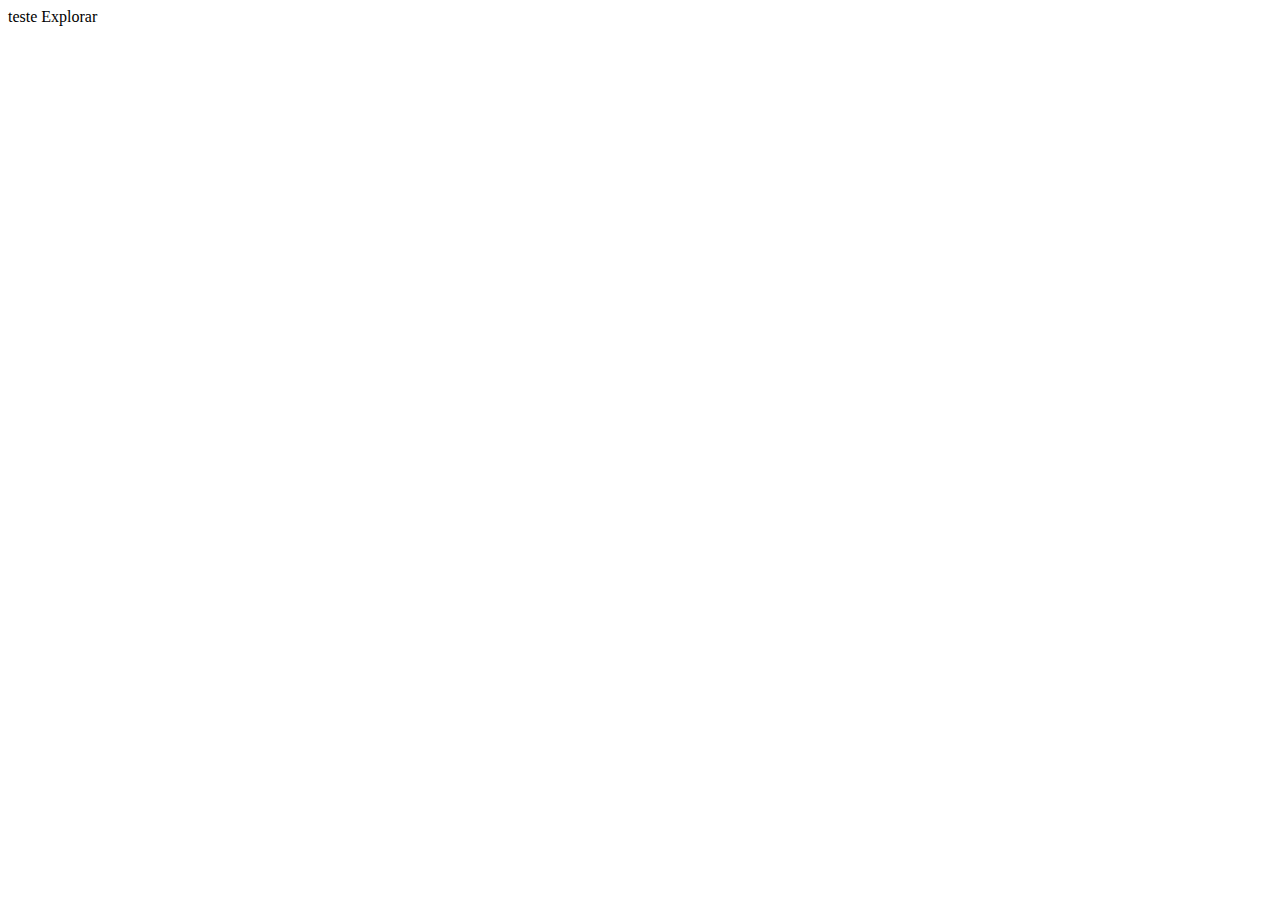
==== pages/explorar.html @ 11b1bac2 "primeiro commit" ====
<!DOCTYPE html>
<html lang="pt-br">
<head>
    <meta charset="UTF-8">
    <meta http-equiv="X-UA-Compatible" content="IE=edge">
    <meta name="viewport" content="width=device-width, initial-scale=1.0">
    <title>Document</title>
</head>
<body>
    <span>teste Explorar</span>
</body>
</html>
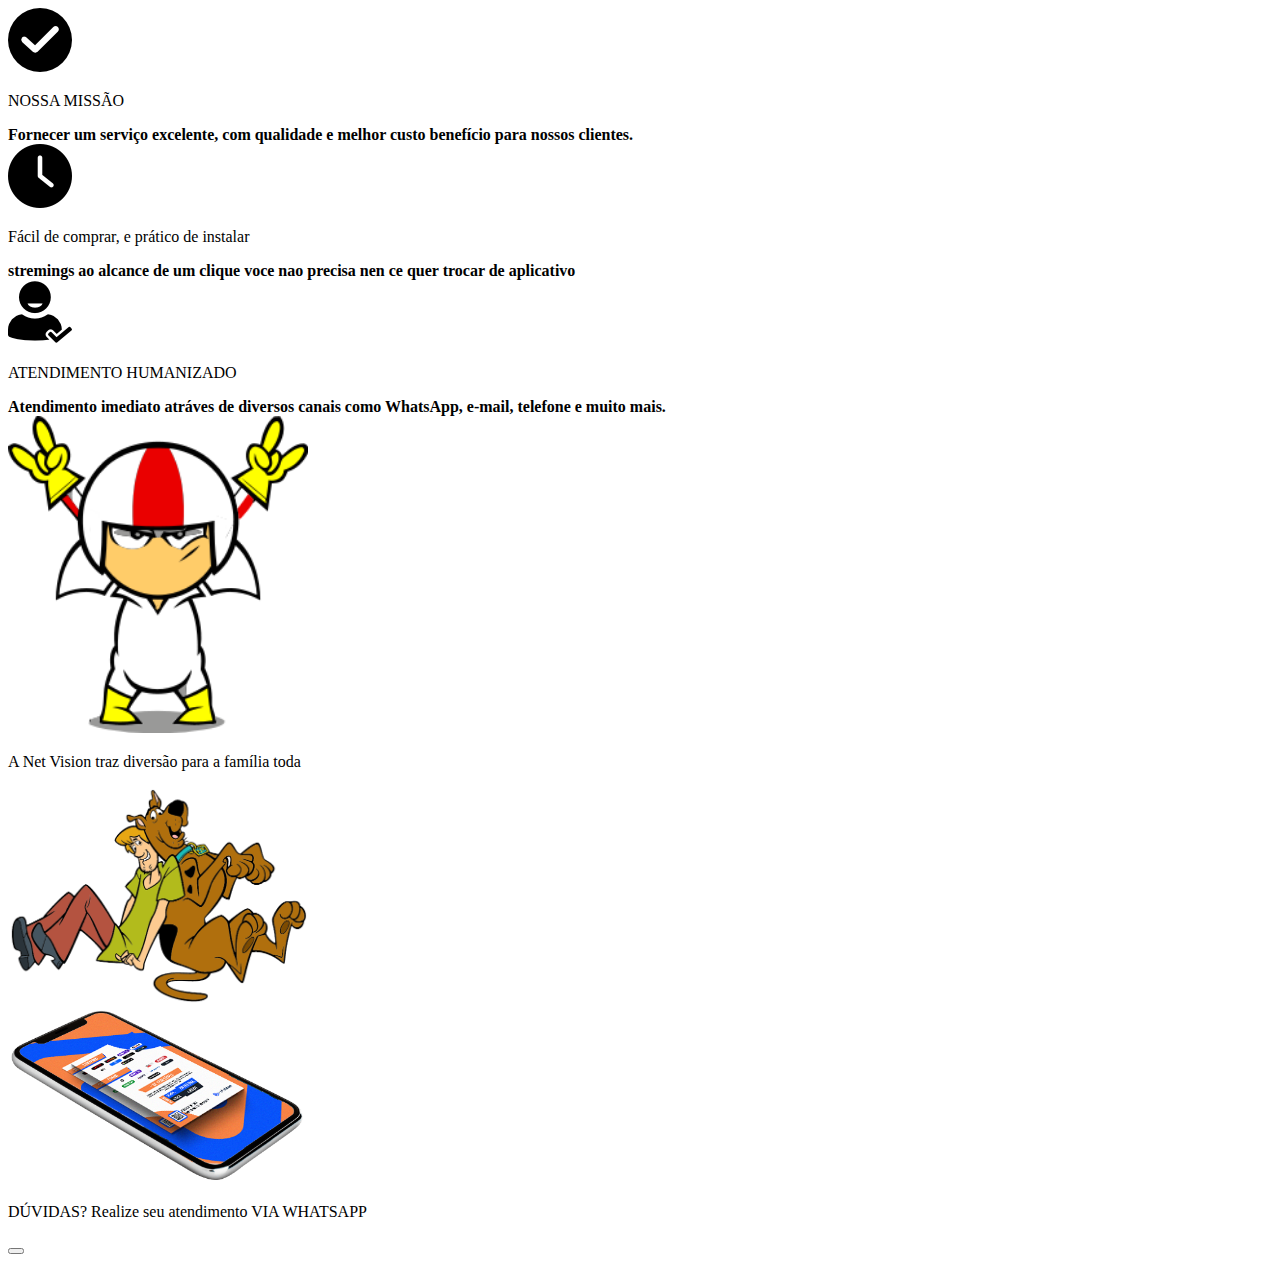
==== commit 7695f315: "htmlExplorar100%" ====
--- a/pages/explorar.html
+++ b/pages/explorar.html
@@ -7,6 +7,56 @@
     <title>Document</title>
 </head>
 <body>
-    <span>teste Explorar</span>
+    <main>
+        <section class="section">
+            <div>
+                <div>
+                    <img src="../complemento/checked.png" alt="">
+                    <p>NOSSA MISSÃO</p>
+                </div>
+                <strong>Fornecer um serviço excelente, com qualidade e melhor custo benefício para nossos clientes.</strong>
+            </div>
+            <div>
+                <div>
+                    <img src="../complemento/time.png" alt="">
+                    <p>Fácil de comprar, e prático de instalar</p>
+                </div>
+                <strong>stremings ao alcance de um clique voce nao precisa nen ce quer trocar de aplicativo</strong>
+            </div>
+            <div>
+                <div>
+                    <img src="../complemento/verified-user.png" alt="">
+                    <p>ATENDIMENTO HUMANIZADO</p>
+                </div>
+                <strong>Atendimento imediato atráves de diversos canais como WhatsApp, e-mail, telefone e muito mais.</strong>
+            </div>
+        </section>
+
+        <section>
+            <div>
+                <div><img src="../complemento/Kick_Buttowski_(character).png" alt="" width="300px"></div>
+                <div><p>A Net Vision traz diversão para a família toda</p></div>
+                <div><img src="../complemento/salsicha-e-scooby-doo.png" alt="" width="300px"></div>
+            </div>
+        </section>
+    </main>
+
+    <footer>
+        <div>
+            <div>
+                <img src="../complemento/img.mobile" alt="" width="300px">
+            </div>
+            <div>
+                <p>
+                    DÚVIDAS?
+                    Realize seu atendimento
+                    VIA WHATSAPP
+                </p>
+            </div>
+            <div>
+                <button type="submit"></button>
+            </div>
+        </div>
+    </footer>
 </body>
 </html>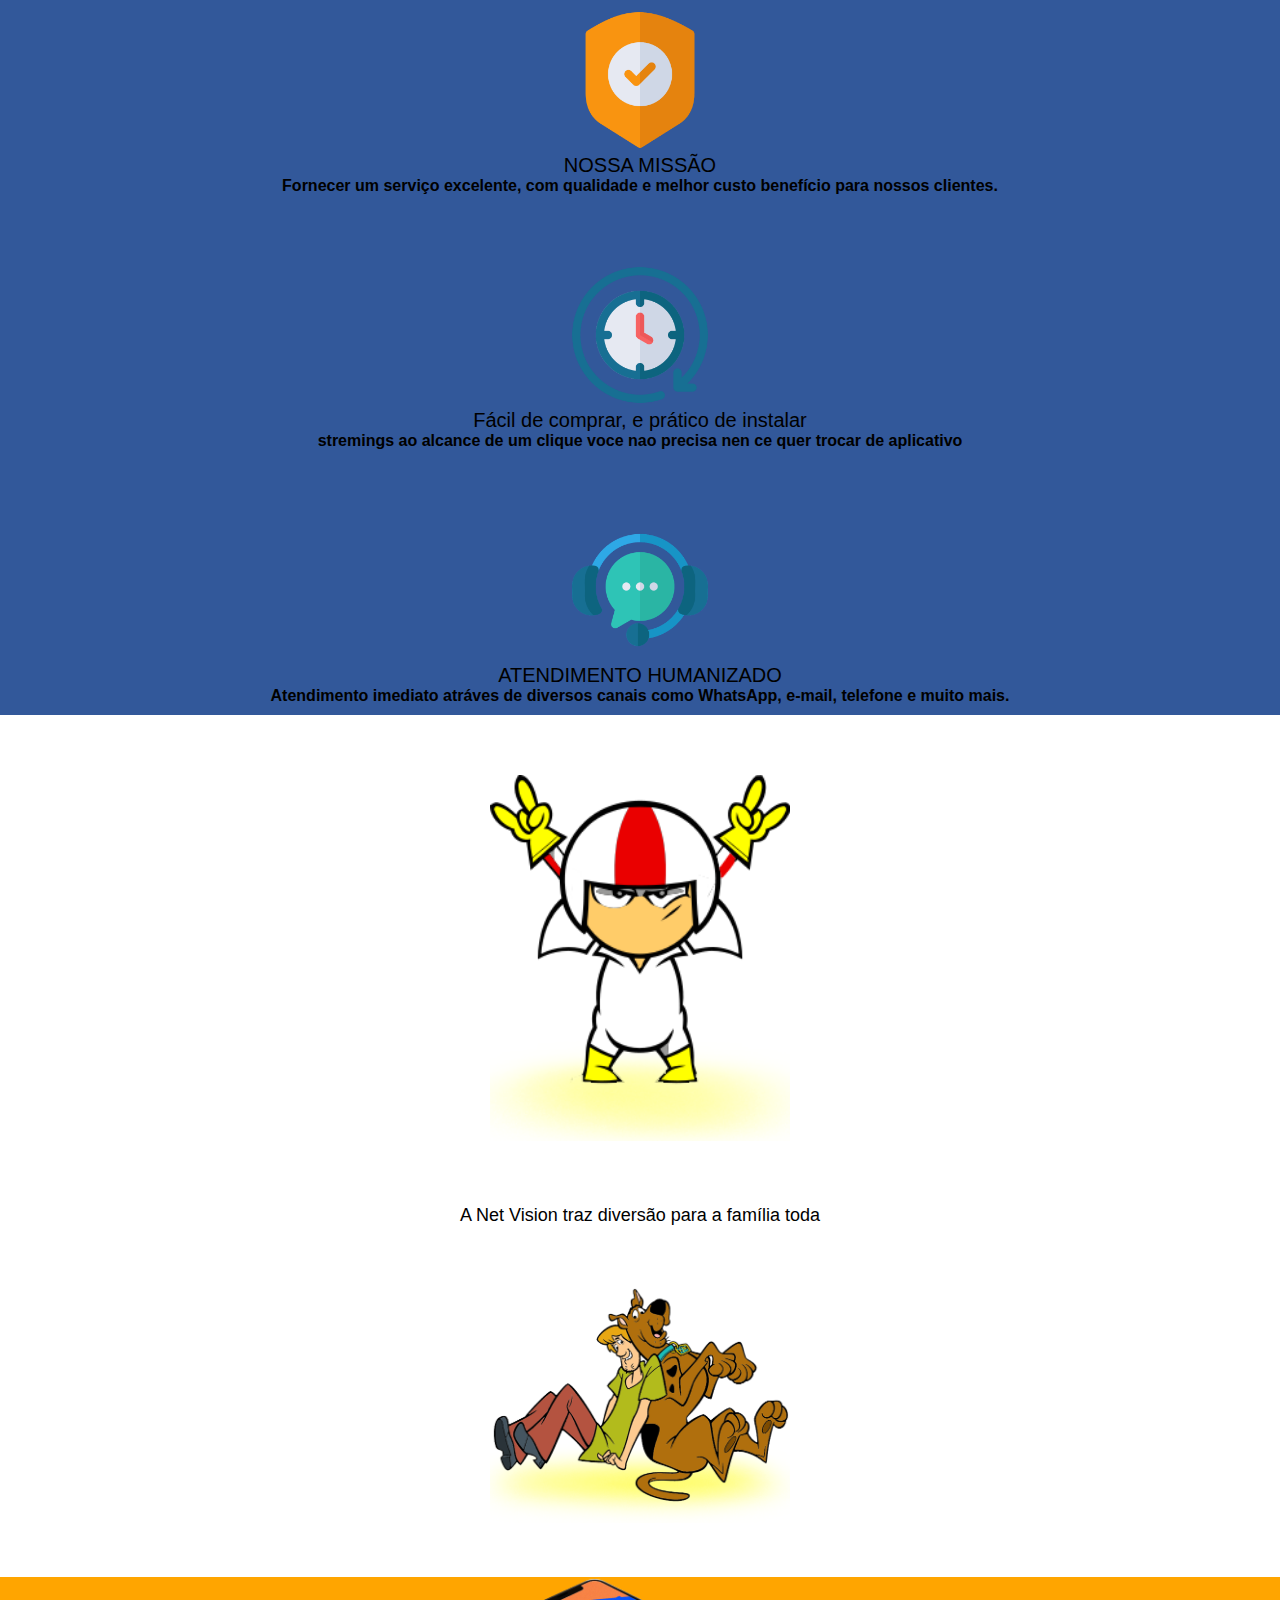
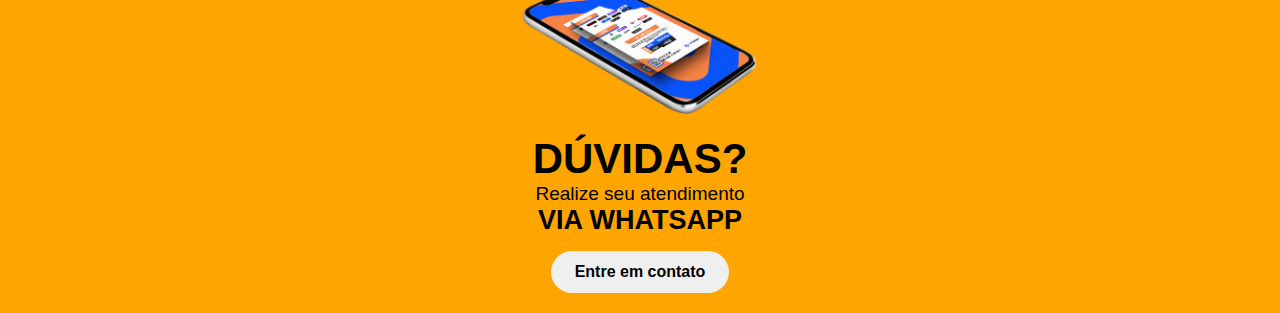
==== commit b959163f: "explorar.css" ====
--- a/pages/explorar.html
+++ b/pages/explorar.html
@@ -4,28 +4,40 @@
     <meta charset="UTF-8">
     <meta http-equiv="X-UA-Compatible" content="IE=edge">
     <meta name="viewport" content="width=device-width, initial-scale=1.0">
+    <link rel="stylesheet" href="../styles/explorar.css">
     <title>Document</title>
 </head>
 <body>
     <main>
         <section class="section">
             <div>
-                <div>
-                    <img src="../complemento/checked.png" alt="">
+                <div class="divInterior">
+                    <div>
+                        <img src="../complemento/guarantee.png" alt="" width="140px">
+                    </div>
+                    
                     <p>NOSSA MISSÃO</p>
                 </div>
                 <strong>Fornecer um serviço excelente, com qualidade e melhor custo benefício para nossos clientes.</strong>
             </div>
+            
             <div>
-                <div>
-                    <img src="../complemento/time.png" alt="">
+                <div class="divInterior">
+                    <div>
+                        <img src="../complemento/24-hours.png" alt="" width="140px">
+                    </div>
+                    
                     <p>Fácil de comprar, e prático de instalar</p>
                 </div>
                 <strong>stremings ao alcance de um clique voce nao precisa nen ce quer trocar de aplicativo</strong>
             </div>
+            
             <div>
-                <div>
-                    <img src="../complemento/verified-user.png" alt="">
+                <div class="divInterior">
+                    <div>
+                        <img src="../complemento/customer-service.png" alt="" width="140px">
+                    </div>
+                    
                     <p>ATENDIMENTO HUMANIZADO</p>
                 </div>
                 <strong>Atendimento imediato atráves de diversos canais como WhatsApp, e-mail, telefone e muito mais.</strong>
@@ -33,28 +45,36 @@
         </section>
 
         <section>
-            <div>
-                <div><img src="../complemento/Kick_Buttowski_(character).png" alt="" width="300px"></div>
-                <div><p>A Net Vision traz diversão para a família toda</p></div>
-                <div><img src="../complemento/salsicha-e-scooby-doo.png" alt="" width="300px"></div>
+            <div class="diversos">
+                <div class="diversosInterior">
+                    <img src="../complemento/kick-buttowski-2" alt="" width="300px">
+                </div>
+                
+                <div class="diversosInterior">
+                    <p>A Net Vision traz diversão para a família toda</p>
+                </div>
+                
+                <div class="diversosInterior">
+                    <img src="../complemento/scooby-doo-2" alt="" width="300px">
+                </div>
             </div>
         </section>
     </main>
 
     <footer>
-        <div>
+        <div class="divFooter"> 
             <div>
-                <img src="../complemento/img.mobile" alt="" width="300px">
+                <img src="../complemento/img.mobile" alt="" width="240px">
             </div>
             <div>
-                <p>
-                    DÚVIDAS?
-                    Realize seu atendimento
-                    VIA WHATSAPP
-                </p>
+                <div class="p1-duvidas">DÚVIDAS?</div>
+                <div class="p2-atendimento">Realize seu atendimento</div>
+                <div class="p3-whatsapp">VIA WHATSAPP</div>
             </div>
             <div>
-                <button type="submit"></button>
+                <a href="">
+                    <button type="submit">Entre em contato</button>
+                </a>
             </div>
         </div>
     </footer>
--- a/styles/explorar.css
+++ b/styles/explorar.css
@@ -0,0 +1,85 @@
+*{  
+    box-sizing: border-box;
+    margin: 0;
+    padding: 0;
+}
+:root{
+    font-family: "Lato",Sans-serif;
+}
+.section{
+    background-color: #32589a;
+    padding: 10px;
+    display: grid;
+    gap: 70px;
+}
+.section .divInterior{
+    /* background-color: rgb(15, 23, 34); */
+    
+    display: grid;
+    place-content: center;
+    text-align: center;
+}
+.section .divInterior p{
+    font-size: 20px;
+
+}
+.section strong{
+    display: flex;
+    text-align: center;
+    justify-content: center;
+    
+}
+
+
+
+.diversos{
+    display:grid;
+    text-align: center;
+    
+
+    margin-top: 60px;
+    gap: 60px;
+    margin-bottom: 60px;
+}
+.diversos p{
+    font-size: 18px;
+}
+
+
+
+footer{
+    background-color: #ffa500 ;
+}
+.divFooter{
+    margin-top: -10px;
+
+    display: grid;
+    text-align: center;
+
+    gap: 15px;
+}
+.divFooter .p1-duvidas{
+    font-weight: 800;
+    font-size: 42px;
+}
+.divFooter .p2-atendimento{
+    font-size: 19px;
+    font-weight: 500;
+}
+.divFooter .p3-whatsapp{
+    font-weight: 800;
+    font-size: 27px;
+}       
+
+.divFooter button{
+    padding: 12px 24px;
+    border-radius: 30px;
+    border: none;
+
+    text-align: center;
+    font-family: "Raleway",Sans-serif;
+    font-size: 16px;
+    font-weight: 700;
+
+    margin-bottom: 20px;
+}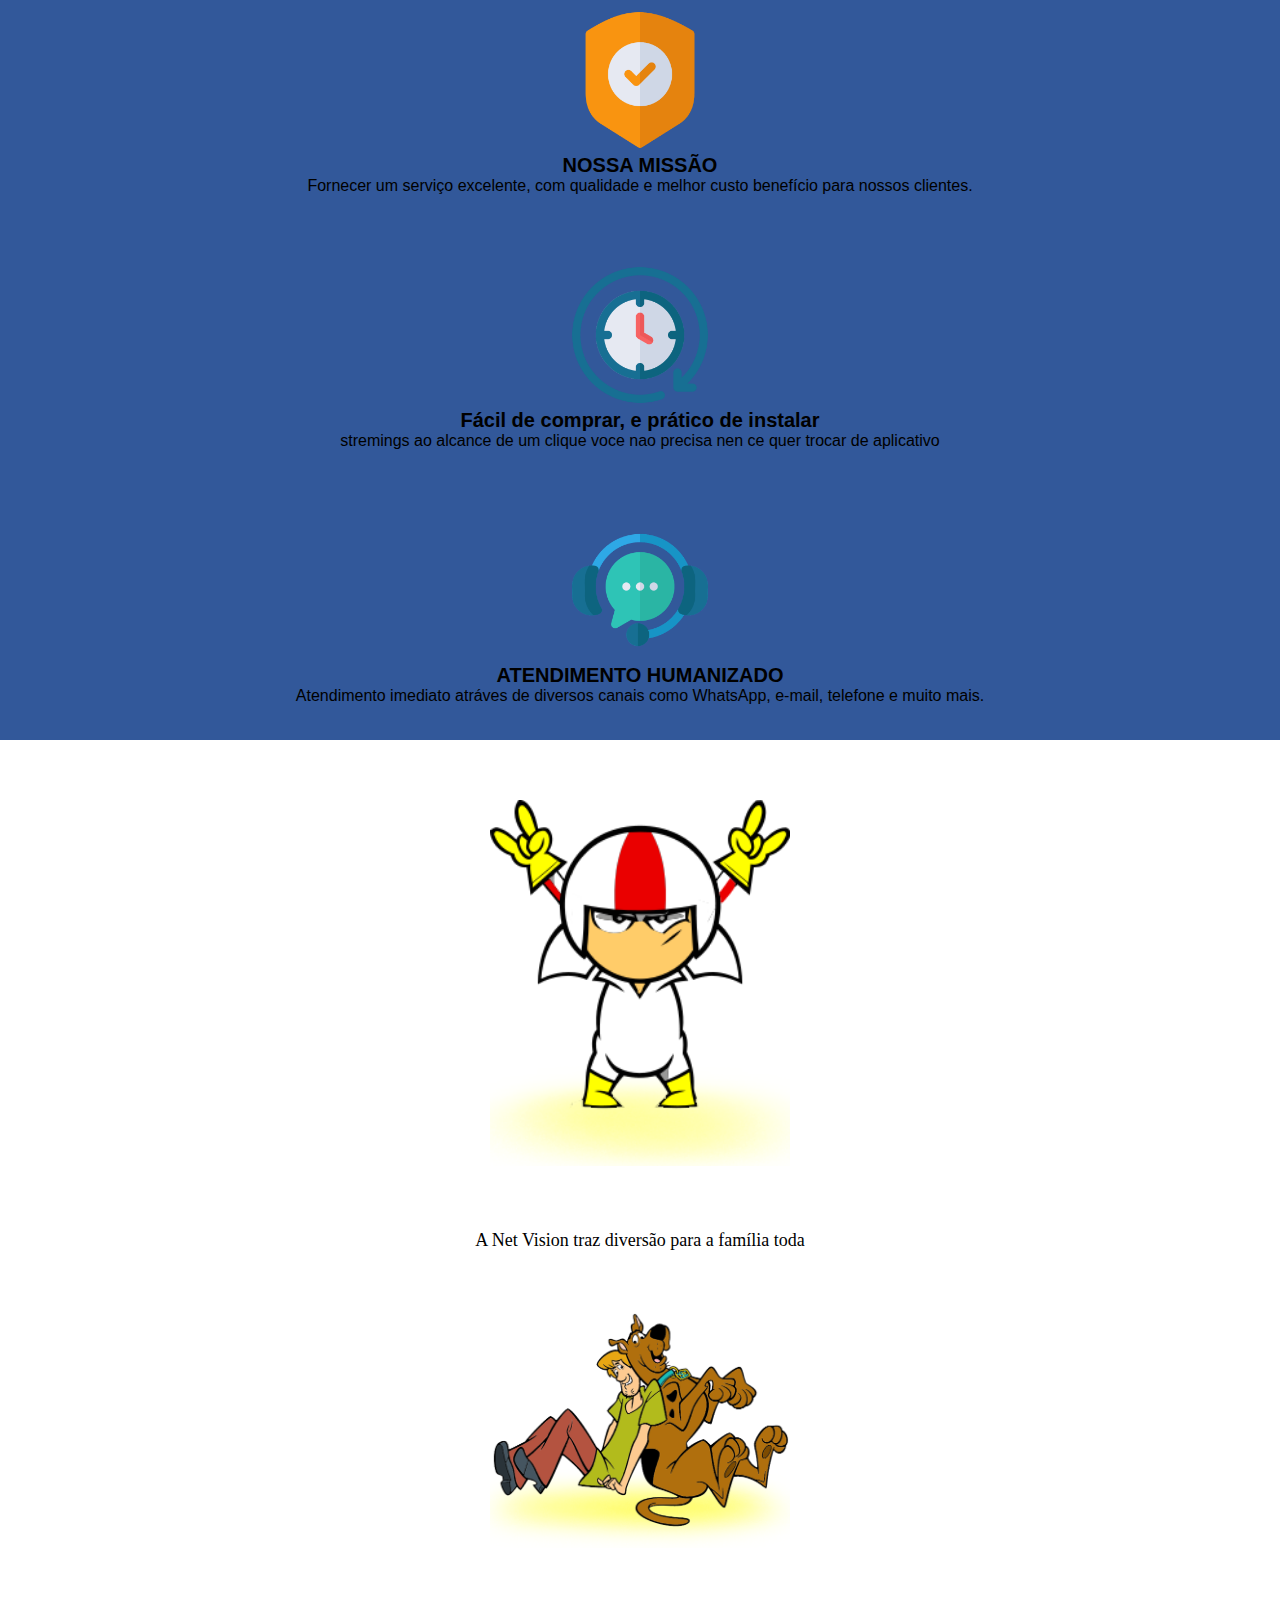
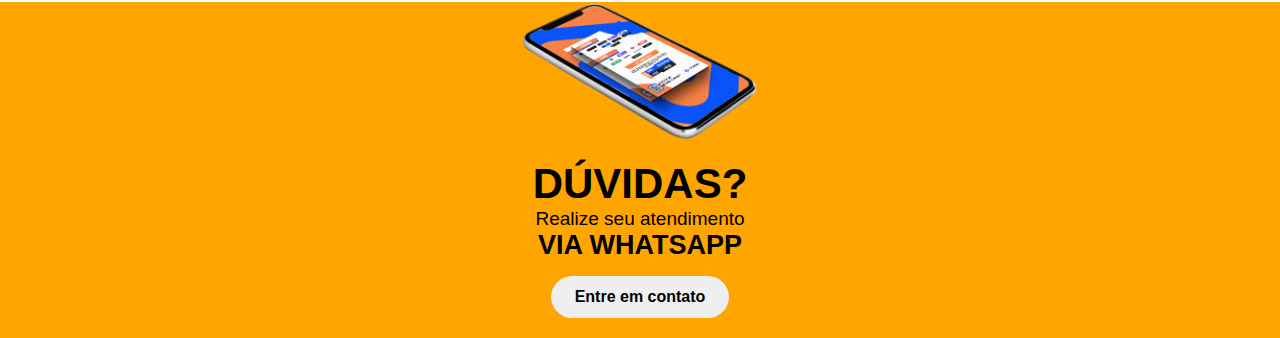
==== commit 330e5b1e: "explorar.css" ====
--- a/pages/explorar.html
+++ b/pages/explorar.html
@@ -32,7 +32,7 @@
                 <strong>stremings ao alcance de um clique voce nao precisa nen ce quer trocar de aplicativo</strong>
             </div>
             
-            <div>
+            <div class="baixo">
                 <div class="divInterior">
                     <div>
                         <img src="../complemento/customer-service.png" alt="" width="140px">
--- a/styles/explorar.css
+++ b/styles/explorar.css
@@ -2,9 +2,6 @@
     box-sizing: border-box;
     margin: 0;
     padding: 0;
-}
-:root{
-    font-family: "Lato",Sans-serif;
 }
 .section{
     background-color: #32589a;
@@ -21,13 +18,22 @@
 }
 .section .divInterior p{
     font-size: 20px;
+    font-weight: 700;
+    font-family: 'Poppins', sans-serif;
+
 
 }
-.section strong{
+.section strong{    
     display: flex;
+    font-family: 'Poppins', sans-serif;
+    font-weight: 400;
+    
     text-align: center;
     justify-content: center;
     
+}
+.section .baixo{
+    margin-bottom: 25px;
 }
 
 
@@ -51,6 +57,8 @@
     background-color: #ffa500 ;
 }
 .divFooter{
+    /* font-family: 'Raleway', sans-serif; */
+    font-family: 'Montserrat', sans-serif;
     margin-top: -10px;
 
     display: grid;
@@ -64,11 +72,15 @@
 }
 .divFooter .p2-atendimento{
     font-size: 19px;
+    font-family: "Lato",Sans-serif;
     font-weight: 500;
 }
 .divFooter .p3-whatsapp{
-    font-weight: 800;
     font-size: 27px;
+    font-family: Sans-serif;
+    font-weight:800
+
+    
 }       
 
 .divFooter button{
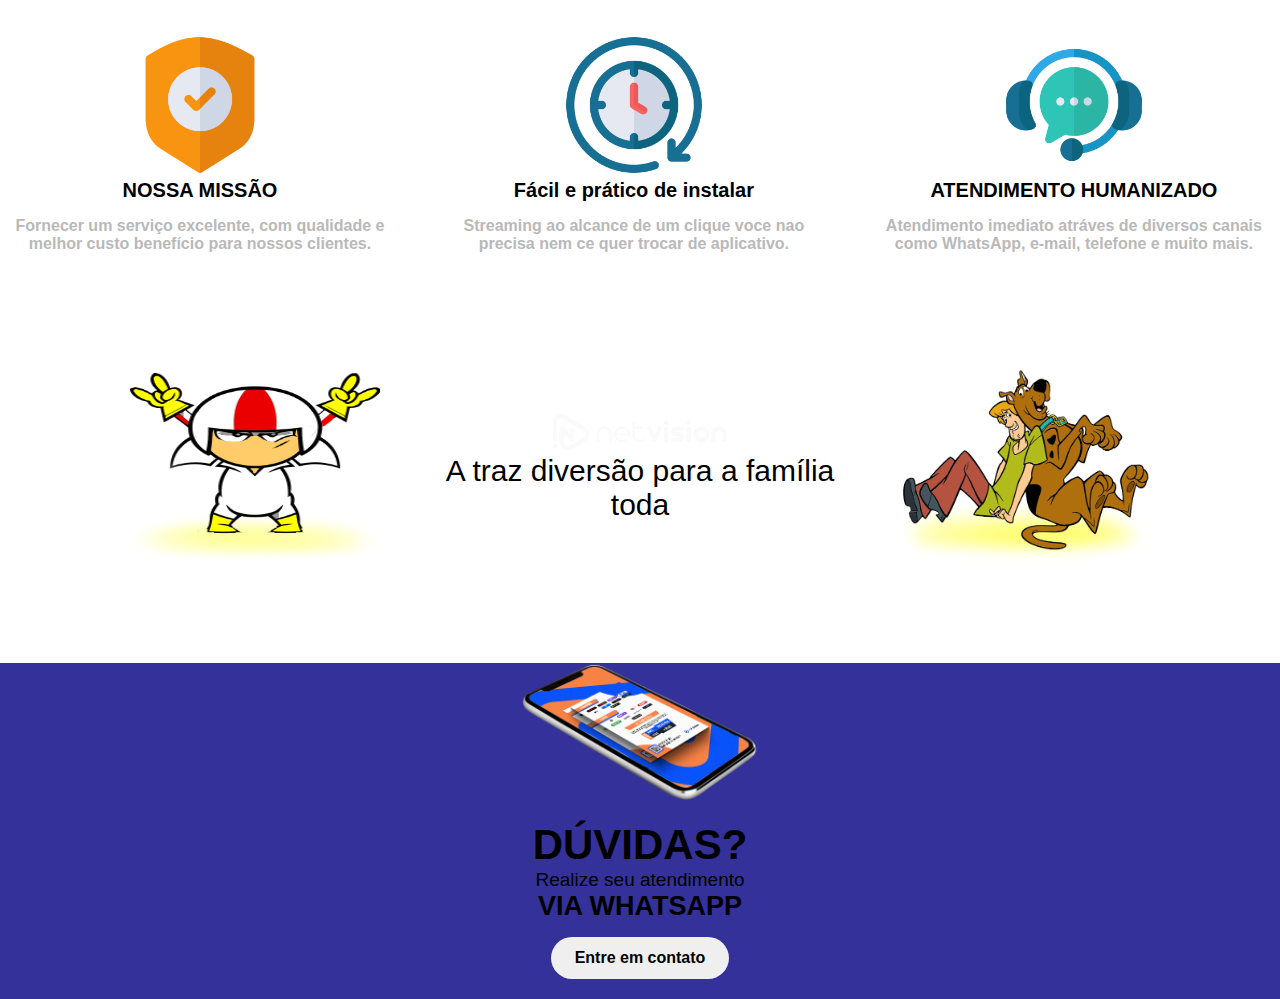
==== commit 18f97adc: "atePromixaAtt.Fim" ====
--- a/pages/explorar.html
+++ b/pages/explorar.html
@@ -5,12 +5,14 @@
     <meta http-equiv="X-UA-Compatible" content="IE=edge">
     <meta name="viewport" content="width=device-width, initial-scale=1.0">
     <link rel="stylesheet" href="../styles/explorar.css">
-    <title>Document</title>
+    <link rel="icon" href="../complemento/SIMBOLO_.png">
+    <title>NetVision Brasil</title>
 </head>
 <body>
     <main>
         <section class="section">
-            <div>
+
+            <div class="larguraDiv">
                 <div class="divInterior">
                     <div>
                         <img src="../complemento/guarantee.png" alt="" width="140px">
@@ -21,18 +23,18 @@
                 <strong>Fornecer um serviço excelente, com qualidade e melhor custo benefício para nossos clientes.</strong>
             </div>
             
-            <div>
+            <div class="larguraDiv">
                 <div class="divInterior">
                     <div>
                         <img src="../complemento/24-hours.png" alt="" width="140px">
                     </div>
                     
-                    <p>Fácil de comprar, e prático de instalar</p>
+                    <p>Fácil e prático de instalar</p>
                 </div>
-                <strong>stremings ao alcance de um clique voce nao precisa nen ce quer trocar de aplicativo</strong>
+                <strong> Streaming ao alcance de um clique voce nao precisa nem ce quer trocar de aplicativo.</strong>
             </div>
             
-            <div class="baixo">
+            <div class="larguraDiv">
                 <div class="divInterior">
                     <div>
                         <img src="../complemento/customer-service.png" alt="" width="140px">
@@ -42,20 +44,24 @@
                 </div>
                 <strong>Atendimento imediato atráves de diversos canais como WhatsApp, e-mail, telefone e muito mais.</strong>
             </div>
+
         </section>
 
         <section>
             <div class="diversos">
                 <div class="diversosInterior">
-                    <img src="../complemento/kick-buttowski-2" alt="" width="300px">
+                    <img src="../complemento/Kick_Buttowski_(character)" alt="" width="250px" height="190px" >
                 </div>
                 
                 <div class="diversosInterior">
-                    <p>A Net Vision traz diversão para a família toda</p>
+                    <div>
+                        <img src="../complemento/VARIACAO_4.png" alt="" width="174px">
+                    </div>
+                    <p>A  traz diversão para a família toda</p>
                 </div>
                 
                 <div class="diversosInterior">
-                    <img src="../complemento/scooby-doo-2" alt="" width="300px">
+                    <img src="../complemento/salsicha-e-scooby-doo" alt="" width="250px" height="200px">
                 </div>
             </div>
         </section>
@@ -72,7 +78,7 @@
                 <div class="p3-whatsapp">VIA WHATSAPP</div>
             </div>
             <div>
-                <a href="">
+                <a href="https://web.WhatsApp.com/send?phone=5538999847695" target="_blank">
                     <button type="submit">Entre em contato</button>
                 </a>
             </div>
--- a/styles/explorar.css
+++ b/styles/explorar.css
@@ -4,10 +4,16 @@
     padding: 0;
 }
 .section{
-    background-color: #32589a;
+    /* background-color: #34329a; */
+    background: linear-gradient( 180deg, rgba(255, 255, 255, 0.12) 0%, rgba(255, 255, 255, 0) 100% );
     padding: 10px;
     display: grid;
     gap: 70px;
+
+    place-content: center;
+}
+.section .larguraDiv{
+    max-width: 420px;
 }
 .section .divInterior{
     /* background-color: rgb(15, 23, 34); */
@@ -15,26 +21,38 @@
     display: grid;
     place-content: center;
     text-align: center;
+
+    margin-top: 25px;
+    
 }
 .section .divInterior p{
     font-size: 20px;
     font-weight: 700;
     font-family: 'Poppins', sans-serif;
 
+    display: grid;
+    place-content: center;
+    text-align: center;
+
 
 }
-.section strong{    
+.section strong{   
+
     display: flex;
-    font-family: 'Poppins', sans-serif;
-    font-weight: 400;
-    
+    font-family: sans-serif;
+
+   
     text-align: center;
     justify-content: center;
+
+    color: rgb(185, 185, 185);
+
+    margin-top: 15px;
     
 }
-.section .baixo{
+/* .section .baixo{
     margin-bottom: 25px;
-}
+} */
 
 
 
@@ -49,12 +67,16 @@
 }
 .diversos p{
     font-size: 18px;
+    display: inline-grid;
+
+    
 }
 
 
 
 footer{
-    background-color: #ffa500 ;
+    /* background-color: #ffa500 ; */
+    background-color: #34329a;;
 }
 .divFooter{
     /* font-family: 'Raleway', sans-serif; */
@@ -82,7 +104,6 @@
 
     
 }       
-
 .divFooter button{
     padding: 12px 24px;
     border-radius: 30px;
@@ -94,4 +115,32 @@
     font-weight: 700;
 
     margin-bottom: 20px;
+}
+
+
+
+@media (min-width: 600px){
+    .section{
+        display: flex;
+    }
+
+    .diversos{
+        height: 290px;
+
+        display: flex;
+        justify-content: center;
+
+    }
+    .diversosInterior{
+        display: grid;
+        place-content: center;
+    }
+
+    .diversos p{
+        max-width: 400px;
+        font-family: 'Poppins', sans-serif;
+        font-weight: 500;
+        font-size: 30px;
+        
+    }
 }